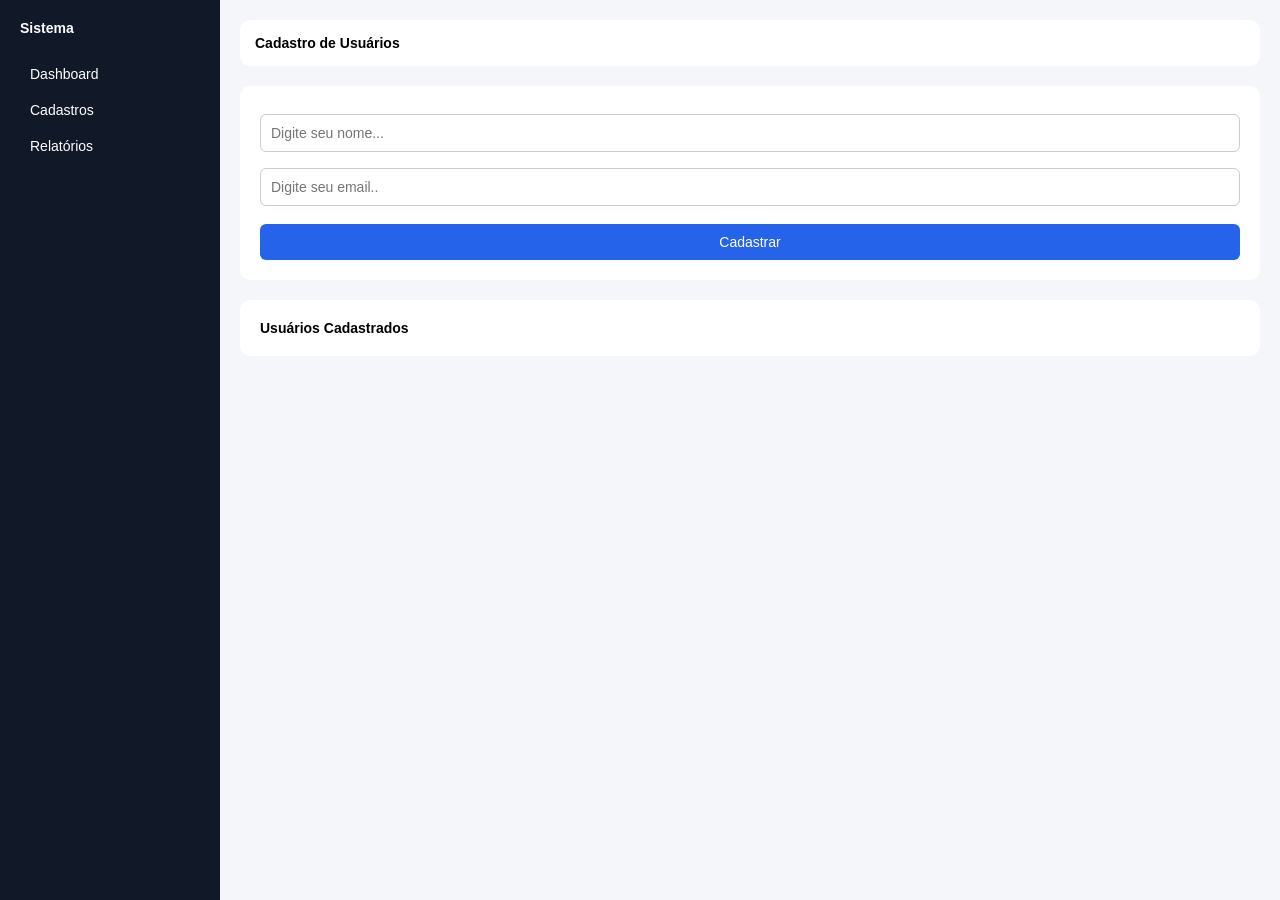
==== Atividade - HTML/index.html @ 7d1f9361 "atividade-html" ====
<!doctype html>
<html lang="pt-br">
  <head>
    <meta charset="UTF-8" />
    <meta name="viewport" content="width=device-width, initial-scale=1.0" />
    <title>Mini Sistema</title>
    <link rel="stylesheet" href="css/estilos.css" />
  </head>
  <body>
    <div class="container">
      <!-- SIDEBAR -->
      <aside class="sidebar">
        <h2>Sistema</h2>
        <a href="#">Dashboard</a>
        <a href="#">Cadastros</a>
        <a href="#">Relatórios</a>
      </aside>

      <!-- CONTEÚDO -->
      <main class="content">
        <header class="topbar">
          <h1>Cadastro de Usuários</h1>
        </header>

        <!-- FORMULARIO DE CADASTRO -->
        <section class="card">
          <form onsubmit="cadastrar(event)">
            <input type="text" id="nome" placeholder="Digite seu nome..." />
            <input type="email" id="email" placeholder="Digite seu email.." />
            <button type="submit">Cadastrar</button>
          </form>
        </section>

        <!-- LISTA DE USUARIOS CADASTRADOS -->
        <section class="card">
          <h2>Usuários Cadastrados</h2>
          <ul id="lista">
          </ul>
        </section>
      </main>
    </div>

    <script src="js/scripts.js"></script>
  </body>
</html>
---- Atividade - HTML/css/estilos.css ----
* {
  margin: 0;
  padding: 0;
  box-sizing: border-box;
  font-size: 14px;
  font-family: "Segoe UI", Tahoma, Geneva, Verdana, sans-serif;
}

body {
  background-color: #f4f6f9;
}

/* LAYOUT */
.container {
  display: flex;
}

/* SIDEBAR */
.sidebar {
  width: 220px;
  height: 100dvh;
  background-color: #111827;
  color: white;
  padding: 20px;
  position: fixed;
}

.sidebar h2 {
  margin-bottom: 20px;
}

.sidebar a {
  display: block;
  color: white;
  text-decoration: none;
  padding: 10px;
  border-radius: 6px;
  transition: 0.3s;
}

.sidebar a:hover {
  background-color: #2563eb;
}

/* CONTEÚDO */
.content {
  margin-left: 220px;
  padding: 20px;
  width: 100%;
}

/* HEADER */
.topbar {
  background-color: white;
  padding: 15px;
  border-radius: 10px;
  margin-bottom: 20px;
}

/* CARD */
.card {
  background-color: white;
  padding: 20px;
  border-radius: 10px;
  margin-bottom: 20px;
}

/* FORMULÁRIO */
input {
  width: 100%;
  padding: 10px;
  margin: 8px 0;
  border: 1px solid #ccc;
  border-radius: 6px;
}
/* BOTÃO */
button {
  background-color: #2563eb;
  color: white;
  padding: 10px;
  width: 100%;
  border-radius: 6px;
  cursor: pointer;
  transition: 0.3s;
  border: none;
  margin-top: 10px;
}
button:hover {
  background-color: #1d4ed8;
  transform: scale(1.02);
}

/* LISTA  */
ul {
  list-style: none;
}

li {
  background-color: #f1f5f9;
  padding: 10px;
  margin-top: 8px;
  border-radius: 6px;
  transition: 0.5s;
}
li:hover {
  background-color: #e2e8f0;
  transform: translateX(5px);
}
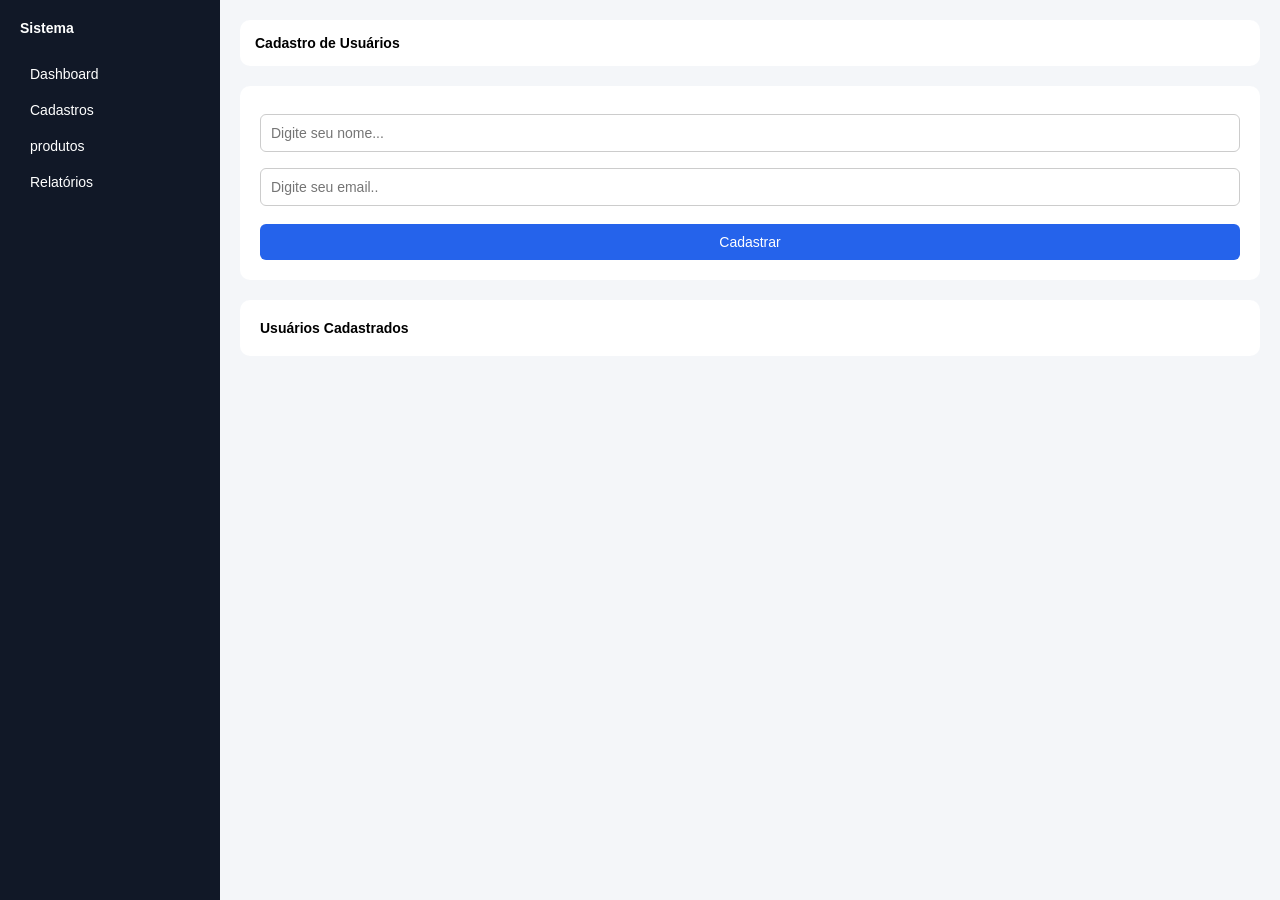
==== commit e0ed924c: "atividade complementar - formulário, tabela e aplicação de desconto" ====
--- a/Atividade - HTML/index.html
+++ b/Atividade - HTML/index.html
@@ -12,8 +12,9 @@
       <!-- SIDEBAR -->
       <aside class="sidebar">
         <h2>Sistema</h2>
-        <a href="#">Dashboard</a>
-        <a href="#">Cadastros</a>
+        <a href="index.html">Dashboard</a>
+        <a href="index.html">Cadastros</a>
+        <a href="produtos.html">produtos</a>
         <a href="#">Relatórios</a>
       </aside>
 
--- a/Atividade - HTML/css/estilos.css
+++ b/Atividade - HTML/css/estilos.css
@@ -106,3 +106,23 @@
   background-color: #e2e8f0;
   transform: translateX(5px);
 }
+table{
+  width:100%;
+  border-collapse: collapse;
+  margin-top:20px;
+}
+
+th, td{
+  border:1px solid #ccc;
+  padding:10px;
+  text-align:center;
+}
+
+th{
+  background:#2563eb;
+  color:white;
+}
+
+hr{
+  margin:20px 0;
+}
